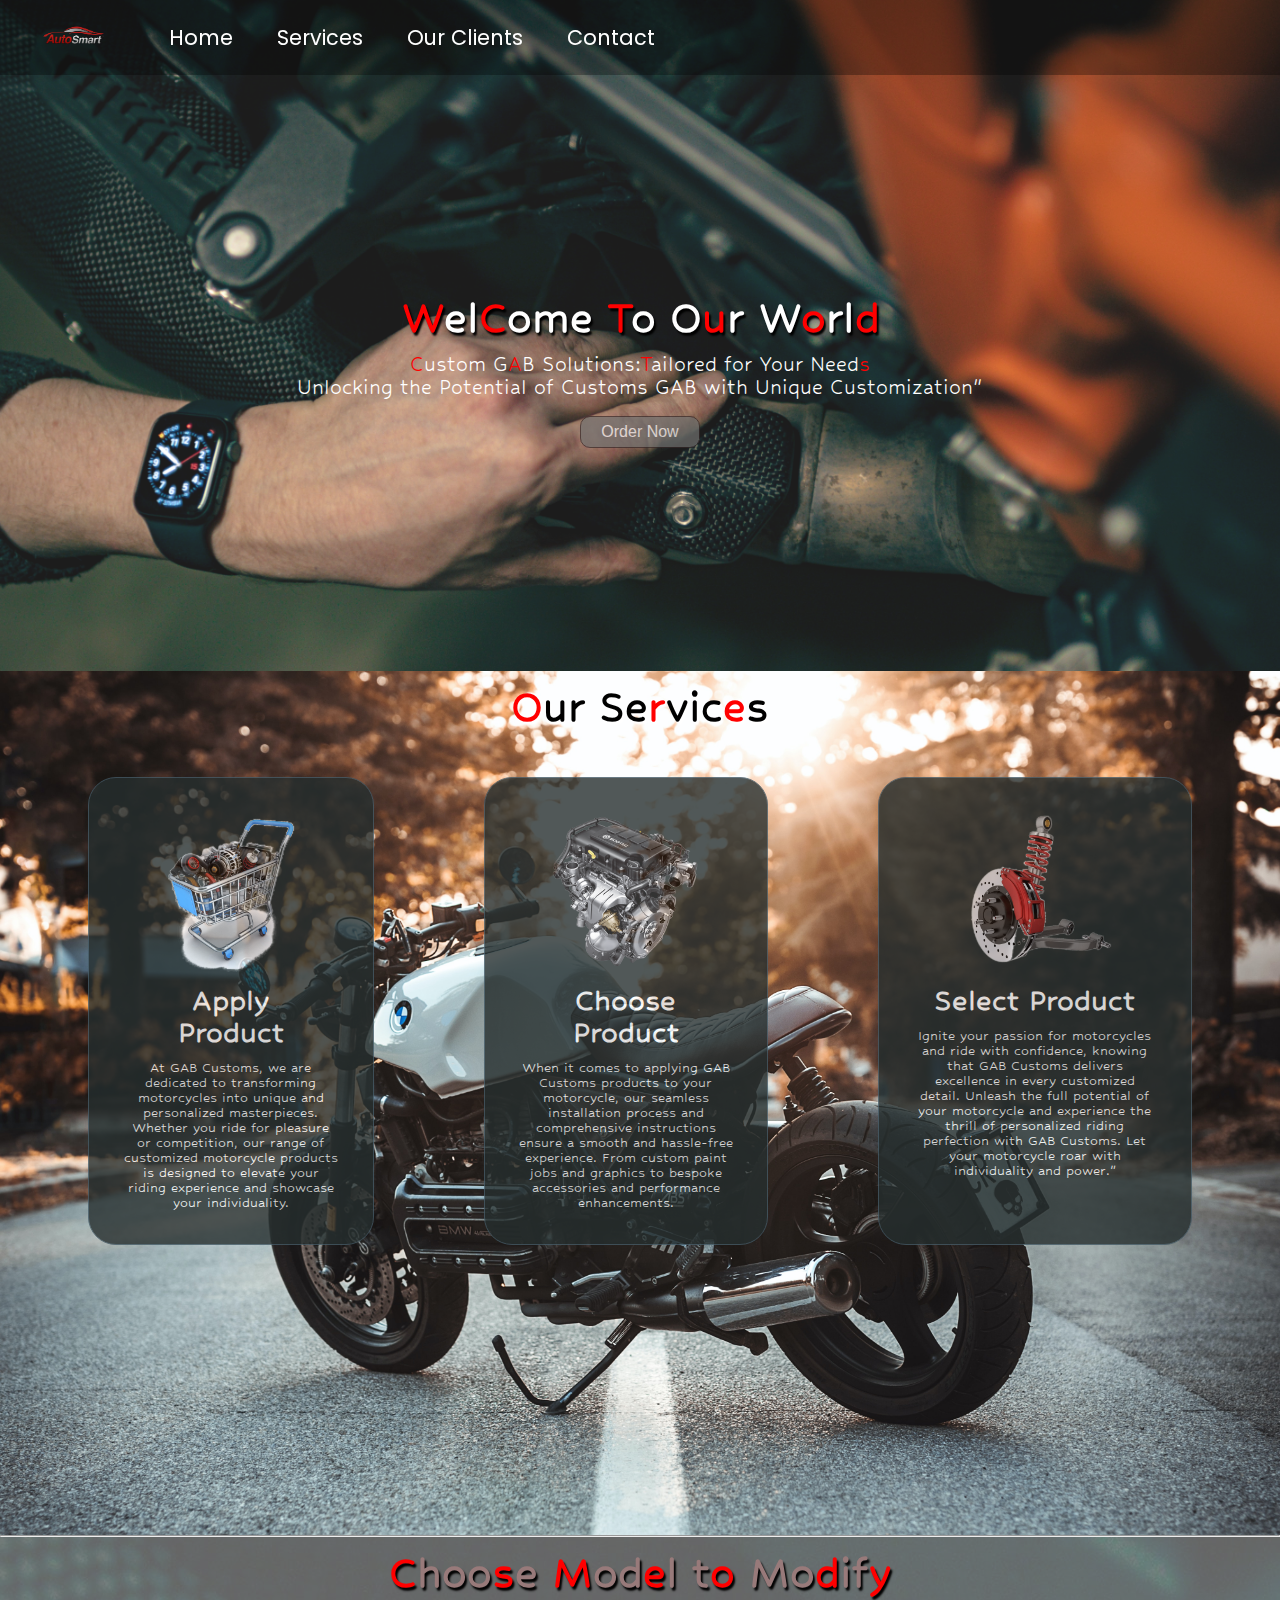
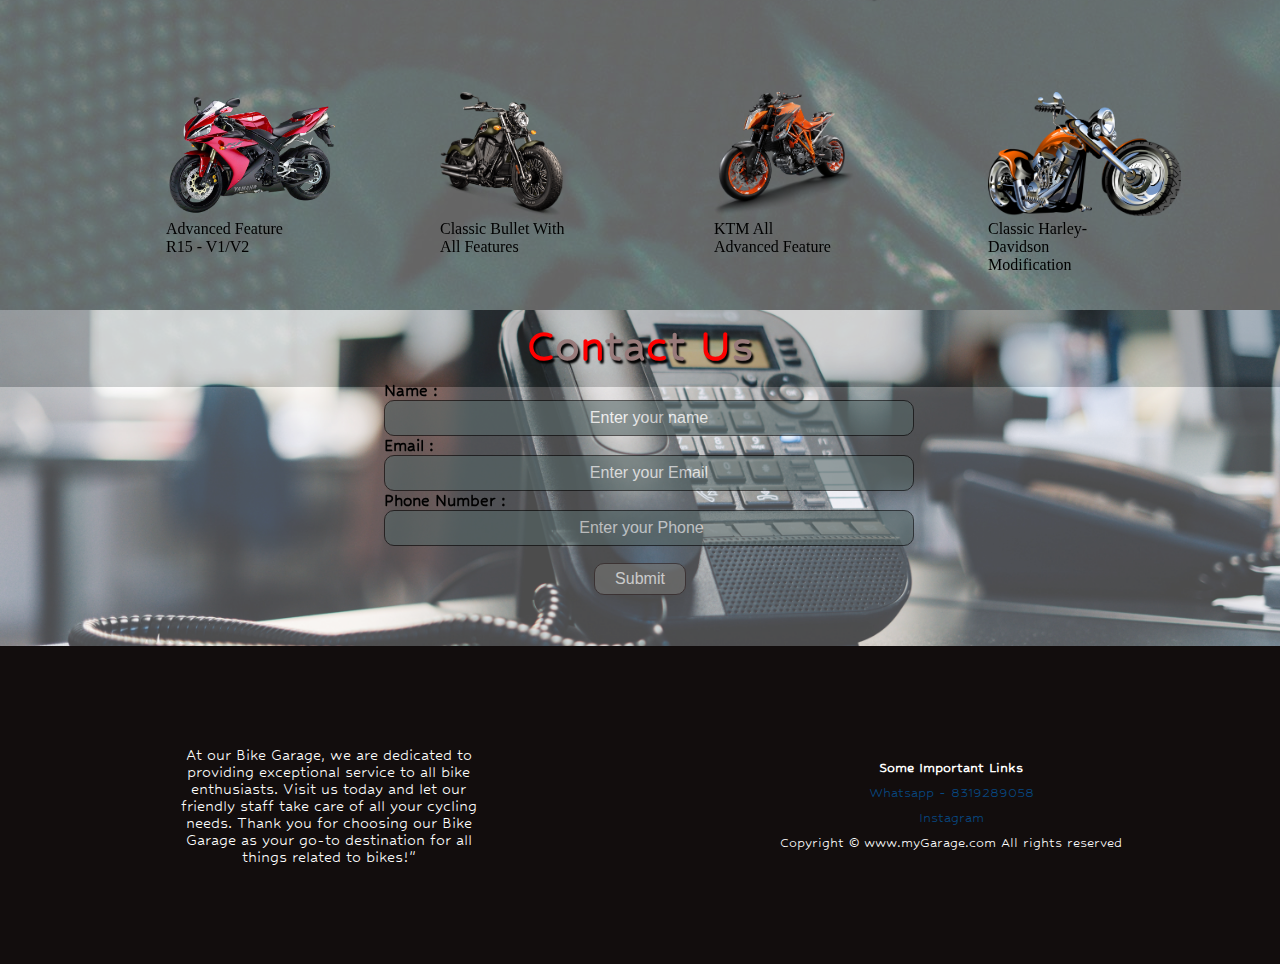
==== index.html @ b4cd7e9a "intial commit" ====
<!DOCTYPE html>
<html lang="en">
  <head>
    <meta charset="UTF-8" />
    <meta name="viewport" content="width=device-width, initial-scale=1.0" />
    <title>GAB CUSTOM SERVICE</title>
    <link rel="stylesheet" href="style.css" />
    <link rel="preconnect" href="https://fonts.googleapis.com" />
    <link rel="preconnect" href="https://fonts.gstatic.com" crossorigin />
    <link rel="stylesheet" media="screen and (max-width: 1170px)" href="./phone.css">
    <link
      href="https://fonts.googleapis.com/css2?family=Hubballi&family=Poppins:wght@100&display=swap"
      rel="stylesheet"
    />
    <link rel="stylesheet" href="https://cdnjs.cloudflare.com/ajax/libs/font-awesome/5.15.3/css/all.min.css" integrity="sha384-...some-hash-value-here..." crossorigin="anonymous">

  </head>
  <body>
    <nav id="navbar">
      <div id="logo">
        <img src="./autosmart.png " alt="mygarage.com" />
      </div>

      <ul>
        <li class="item"><a href="#home">Home</a></li>
        <li class="item"><a href="#services-container">Services</a></li>
        <li class="item"><a href="#client-section"> Our Clients</a></li>
        <li class="item"><a href="#contact">Contact</a></li>
      </ul>
    </nav>
    <section id="home">
      <h1 class="h-primary" id="welcomeworld"><span>W</span>el<span>C</span>ome <span>T</span>o O<span>u</span>r W<span>o</span>rl<span>d</span></h1>
      <p>
        <span>C</span>ustom G<span>A</span>B Solutions:<span>T</span>ailored for Your Need<span>s</span>
      </p>
      <p>Unlocking the Potential of Customs GAB with Unique Customization"</p>
      <button class="btn">Order Now</button>
    </section>

    <section id="services-container">
      <h1 class="h-primary center" id="ourservices"><span>O</span>ur Se<span>r</span>vic<span>e</span>s</h1>
      <div id="services">
        <div class="box">
          <img src="./image/part5.png" alt="" />
          <h2 class="h-secondary center">Apply Product</h2>
          <p class="center">
            At GAB Customs, we are dedicated to transforming motorcycles into unique and personalized masterpieces. Whether you ride for pleasure or competition, our range of customized motorcycle products is designed to elevate your riding experience and showcase your individuality.
          </p>
        </div>
        <div class="box">
          <img src="./image/part2.png" alt="" />
          <h2 class="h-secondary center">Choose Product</h2>
          <p class="center">
            When it comes to applying GAB Customs products to your motorcycle, our seamless installation process and comprehensive instructions ensure a smooth and hassle-free experience. From custom paint jobs and graphics to bespoke accessories and performance enhancements.
          </p>
        </div>
        <div class="box">
          <img src="./image/part3.png" alt="" />
          <h2 class="h-secondary center">Select Product</h2>
          <p class="center">
            Ignite your passion for motorcycles and ride with confidence, knowing that GAB Customs delivers excellence in every customized detail. Unleash the full potential of your motorcycle and experience the thrill of personalized riding perfection with GAB Customs. Let your motorcycle roar with individuality and power."
          </p>
        </div>
      </div>
    </section>
    <hr>
    <section id="client-section">
      <div class="video-container">
        <video autoplay loop muted>
          <source src="./video/bgvideo.mp4" type="video/mp4">
        
        </video>
    

      <h1 class="h-primary center" id="ourclient"><span>C</span>hoo<span>s</span>e <span>M</span>od<span>e</span>l t<span>o</span> Mo<span>d</span>if<span>y</span></h1>
      <div id="clients">
        <div class="client-item">
          <img src="./service/yamha.png" alt="" />
          <p class="modelpara"><a href="#">Advanced Feature R15 - V1/V2</a></p>
        </div>
        <div class="client-item">
          <img src="./service/bullet.png" alt="" />
          <p class="modelpara"><a href="#">Classic Bullet With All Features</a></p>
        </div>
        <div class="client-item">
          <img src="./service/ktm.png" alt="" />
          <p class="modelpara"><a href="#">KTM All Advanced Feature</a></p>
        </div>
        <div class="client-item">
          <img src="./service/classiccut.png" alt="" />
          <p class="modelpara"><a href="#">Classic Harley-Davidson Modification</a></p>
        </div>
        
      </div>
    </div>
    </section>


    <!-- <div class="slider">
      <h1></h1>
      <div class="slides">
        <img src="./bg1.jpg" alt="Slide 1">
        <img src="./bg2.jpg" alt="Slide 2">
        <img src="./image/bmwbike.jpg" alt="Slide 3">
        <img src="./image/scooter.jpg" alt="Slide 4">
      </div>
    </div> -->






    <section id="contact">
       <h1 class="h-primary center" id="contactus"><span>C</span>o<span>n</span>ta<span>c</span>t <span>U</span>s</h1>
       <div id="contact-box">
         <form action="">
            <div class="form-group">
               <label for="name">Name :</label>
               <input type="text" name="name" id="name" placeholder="Enter your name">
            </div>
            <div class="form-group">
               <label for="eamil">Email :</label>
               <input type="email" name="name" id="email" placeholder="Enter your Email">
            </div>
            <div class="form-group">
               <label for="phone">Phone Number :</label>
               <input type="number" name="name" id="phone" placeholder="Enter your Phone">
            </div>
            <div class="form-group">
               <label for="message>Name :</label>
               <textarea name="message" id="message" cols="30" rows="10"></textarea>
            </div>
            <div id="submitbtn">
              <button class="btn">Submit</button>
            </div>
         </form>

       </div>
    </section>

    <footer>
      
        <div id="footer-1">
          <div>
            <p>At our Bike Garage, we are dedicated to providing exceptional service to all bike enthusiasts. 

              Visit us today and let our friendly staff take care of all your cycling needs. Thank you for choosing our Bike Garage as your go-to destination for all things related to bikes!"</p>
          </div>
        </div>
        <div id="footer-2">
          <div>
            <h4>Some Important Links</h4>
          <p class="footerlinks"><a href="http://wa.me/+‪918319289058">Whatsapp - 8319289058 </a></p>
          <p class="footerlinks"><a href="https://instagram.com/gab_customs?igshid=MzRlODBiNWFlZA==">Instagram</a></p>
           Copyright &copy; www.myGarage.com All rights reserved
          </div>
        </div>
       
       
      
    </footer>
  </body>
</html>
---- style.css ----
/* Css Reset */
*{
    padding: 0%;
    margin: 0%;
    /* box-sizing: border-box; */
}
html{
    scroll-behavior: smooth;
}


/* Css Variable */
:root{
    --navbar-height:59px;
}

/* navigation bar */

#navbar{
    display: flex;
    align-items: center;
    position: relative;
    top: 0%;
    position: sticky;
}

#navbar::before{
    content: "";
    background-color: black;
    position: absolute;
    height: 100%;
    width: 100%;
    z-index: -1;
    opacity: 0.3;
    top: 0px;
    left: 0px;

}

/*  navigation bar logo and image */
#logo{
    margin: 10px 34px;

}
#logo img{
    margin: 3px 6px;
    height: 45px;
    
}


/*  navigation bar list styling */
#navbar ul{
    display: flex;
font-family: 'Poppins', sans-serif;

}

#navbar ul li{
    
   list-style-type: none;
    font-size: 1.3rem;
    
}

#navbar ul li a{
    display: block;
    padding: 3px 22px;
    border-radius: 20px; 
    color: white;
    text-decoration: none;
    transition: all 0.9s ease-in 0.1s;
}

#navbar ul li a:hover{
     
    
    font-weight: 400;
    background-color: rgb(77, 121, 121);
    /* text-decoration: underline; */
    color: rgb(255, 253, 253);
}

/* Home Section */

#home{
    display: flex;
    flex-direction: column;
    padding: 3px 200px;
    justify-content: center;
    align-items: center;
    height: 590px;
}

#home::before{
    content: "";
    background: url('./bg1.jpg') no-repeat center center/cover;
    /* background: center center;
    background: no-repeat;
    background-size: cover; */
    top: 0px;
    left: 0px;
    position: absolute;
    height: 100%;
    width: 100%;
    z-index: -1;
    opacity: 0.89;
}

#home h1{
    color: white;
    text-align: center;
    font-family: 'Hubballi', cursive;
}
#home p{
    color: white;
    text-align: center;
    font-size: 1.5rem;
    font-family: 'Hubballi', cursive;


}
/* Services Section */
#services-container{
    background: url('./image/bmwbike.jpg') no-repeat center center/cover ;
    /* height: 698px; */
    height: 864px;
    background-color: aqua;
    /* opacity: 0.9; */
}


#services{
    margin: 33px;
    display: flex;
    /* border: 2px solid red; */
    /* justify-content: center;
    align-items: center; */
    
}
#services .box{
    padding: 34px;
    margin: 2px 55px;
    border-radius: 28px;
    /* border: 2px solid red; */
    background-color: rgb(38, 47, 47);
    opacity: 0.8;
    margin-bottom: 30px;
    transition: all 0.4s ease 0.1s;
    border: 1px solid rgb(69, 90, 102);
    
}
#services .box:hover{
    box-shadow: 6px 7px 6px 4px rgb(0, 0, 0);
    /* transform: scale(0.3); */
   transform: translateX(2px);
    /* background-color: rgb(77, 121, 121); */
   
}
#services .box img{
    height: 160px;
    margin: auto;
    display: block;
}
#service .box p{
    
    font-family: 'Hubballi', cursive;

}
#ourservices{
    text-shadow: 2px 3px 2px white;
    color: black;
}
#ourclient{
    text-shadow: 2px 3px 2px rgb(0, 0, 0);
    color: rgb(152, 122, 122);
}
#contactus{
    text-shadow: 2px 3px 2px rgb(0, 0, 0);
    color: rgb(152, 122, 122);
}
#welcomeworld{
    text-shadow: 2px 3px 2px rgb(0, 0, 0);
    color: black;

}


#services{}
#services{}


/* Client Section */
#clients{
    display: flex;
    justify-content: center;
    align-items: center;
    /* border: 2px solid yellow; */
    height: 284px;
    
} 
.client-item{
    /* border: 2px solid black; */
    padding: 34px;
    width: 126px;
    height: 116px;
    margin: 40px;
}

#client-section{
    /* border: 2px solid red; */
    /* position: relative; */
    /* height: 344px; */

}
#client-section::before{
   content: "";
   position: absolute;
   background: url('./bg1.jpg');
   width: 100%;
   height: 50%;
   z-index: -1;
   opacity: 0.6;


}
#clients img{
    height: 124px;

}
/* Contact Section */

#contact{
position: relative;
}
#contact::before{
    content: "";
    position: absolute;
    width: 100%;
    height: 100%;
    z-index: -1;
    opacity: 0.7;
    background: url('./contactus.jpg') no-repeat center center/cover ;
}
#contact-box{
    display: flex;
    justify-content: center;
    align-items: center;
    padding-bottom: 34px;
}

#contact-box input,
#contact-box textarea{
    width: 100%;
    padding: 0.5rem;
    border-radius: 10px;
    font-size: 1rem;

}

#contact-box form{
    width: 40%;

}
#contact-box label{
  
   font-size: 1.2rem; 
   font-family: 'Hubballi', cursive;
    
}
.form-group input{
    color: rgb(21, 0, 0);
    border: 1px solid black;
    text-align: center;
    background-color: rgb(85, 102, 102);
    opacity: 0.6;

}
.form-group input:hover{
    background-color: rgb(63, 78, 78);


}
.form-group input::placeholder{
    color: white;

}
.form-group label{
    font-weight: 900;

}





/* Utility Classes */
.h-primary{
    font-family: 'Hubballi', cursive;
    font-size: 3.1rem;
    padding: 12px;
    
}
.h-secondary{
    font-family: 'Hubballi', cursive;
    font-size: 2.1rem;
    padding: 12px;
}

.btn{
    padding: 6px 20px;
    border: 1px solid rgb(54, 40, 40);
    background-color:rgb(113, 113, 112);
    color: white;
    margin: 17px ;
    font-size: 1rem;
    border-radius: 10px;
    cursor: pointer;
   transition: all 0.5s ease-in 0.1s; 
   opacity: 0.7; 
}

.btn:hover{
    border: 1px dotted orangered;
    background-color: rgb(77, 121, 121);


}
#submitbtn{
    display: flex;
    justify-content: center;
    align-items: center;
}
.center{
    color: white;
    text-align: center;
    font-family: 'Hubballi', cursive;
}
span{
    color: red;
}


/* Model paragraph */
.modelpara a{
    text-decoration: none;
    color: rgb(0, 0, 0);

}
.modelpara a:hover{
    color: rgb(120, 42, 0);
    text-decoration: underline;

}
.modelpara a:visited{
    /* color: blue; */
}

/* footer links */
.footerlinks a{
    text-decoration: none;
    color: rgb(7, 72, 129);

}
.footerlinks a:hover{
    color: rgb(139, 123, 114);
    text-decoration: underline;

}
/* footers */
footer{
    display: flex;
    /* align-items: center; */
    justify-content: center;
    height: 300px;
    background: rgb(18, 13, 13);
    color: white;
    padding: 9px 20px;
}
#footer-1{
    height: 100px;
    /* border: 2px solid snow; */
    width: 50%;
    height: 300px;
    display: flex;
    justify-content: center;
    align-items: center;
    margin-right: 5px;
    /* border: 2px solid red; */

}

#footer-1 div{
    /* height: 100px;  */
    width: 50%;
    /* border: 2px solid red; */
}


#footer-1 div p{
    font-size: large;
    text-align: center;  
    font-family: 'Hubballi', cursive;
}
#footer-2{
    display: flex;
    justify-content: center;
   align-items: center;
    height: 300px;
    /* border: 2px solid white; */
    width: 50%;
    text-align: center;
    font-family: 'Hubballi', cursive;
    
}
#footer-2 div p{
    margin: 10px;
    
    
}

/* video */

.video-container {
    position: relative;
    width: 100%;
    height: 373px; /* Adjust the height as needed */
    overflow: hidden;
  }
  
  .video-container video {
    opacity: 0.6;
    position: absolute;
    top: 0;
    left: 0;
    width: 100%;
    height: 373px;
    object-fit: cover;
  }
  
  .video-container #clients {
    position: relative;
    z-index: 1;
    /* Add styling for your content */
  }
  


/* Image Slider */

/* .slider {
    width: 100%;
    height: 100vh;
    overflow: hidden;
  }
  
  .slides {
    display: flex;
    width: fit-content;
    animation: slide-animation 20s infinite linear;
  }
  
  .slides img {
    width: 100%;
    height: 100%;
    object-fit: cover;
  }
  
  @keyframes slide-animation {
    0% { transform: translateX(0); }
    100% { transform: translateX(-100%); } */
    /* 40% { transform: translateX(-200%); }
    60% { transform: translateX(-300%); }
    80% { transform: translateX(-400%); }
    100% { transform: translateX(0); } */
  /* } */
---- phone.css ----
/* Navigation */
#navbar{
    width: 100%;
    flex-direction: column;
}

#navbar ul li{
    font-size: 12px;
   padding: 0px 7px;   
   padding-bottom: 8px;
}


/* Home Section */
#home{
    padding: 3px 68px;
    height: 288px;
    

}
#home p{
    font-size: 13px
}
#home::before{
    height: 400px;
    width: 100%;
    

}


/* Service Section */
#services-container{
    width: 100%;

}
#services{
    /* flex-direction: column;
    margin: 70px;
    flex-wrap: wrap; */
    width: 115%px;
    /* width: 344px; */
    height: 203px;
    /* flex-direction: column; */
    /* margin: 24px; */
    flex-wrap: wrap;

}
#services .box{
    
   
    height: 118%;
    width: 115%;
    padding: 0px;
    margin: -2px 0px;
    margin-bottom: 15px;
}
#services .box img{
    height: 75px;

}

/* Client  Section */
#clients{
    /* width: 397px;   */
 
  display: flex; 
 justify-content: center;
 align-items: center;
 flex-wrap: wrap;
}

#client-section{
    flex-wrap: wrap;
    justify-content: center;
    align-items: center;
    display: flex;
    /* border: 2px solid red; */
    /* position: relative; */
    /* height: 344px; */
}

.client-item{
    /* border: 2px solid black; */
    /* padding: 8px; */
     /* width: 177px;
    height: 121px;  */
    margin: -19px;

}
#client-section::before{
    height: 63%;
}
/* #client-section{
    height: 595px;
} */
#clients img{
width: 70px;
padding: 6px;
height: auto;
}


/* Contact us section */

#contact-box form{
    width: 80%;
}
/*  Footer*/

footer{
    flex-direction: column;
    flex-wrap: wrap;
    /* margin: 70px; */
}
 #footer-1 div{
   display: flex;
   justify-content: center;
   align-items: center  ;
    width: 194px;
    /* margin: 10px; */
    /* text-align: center; */
    height: 260px;
}
#footer-1 div p{
   
 text-align: center;
}


/* Utility class */

.h-primary{
    font-size: 26px;
}
.btn{
    font-size: 13px;
    padding: 4px 8px;
}
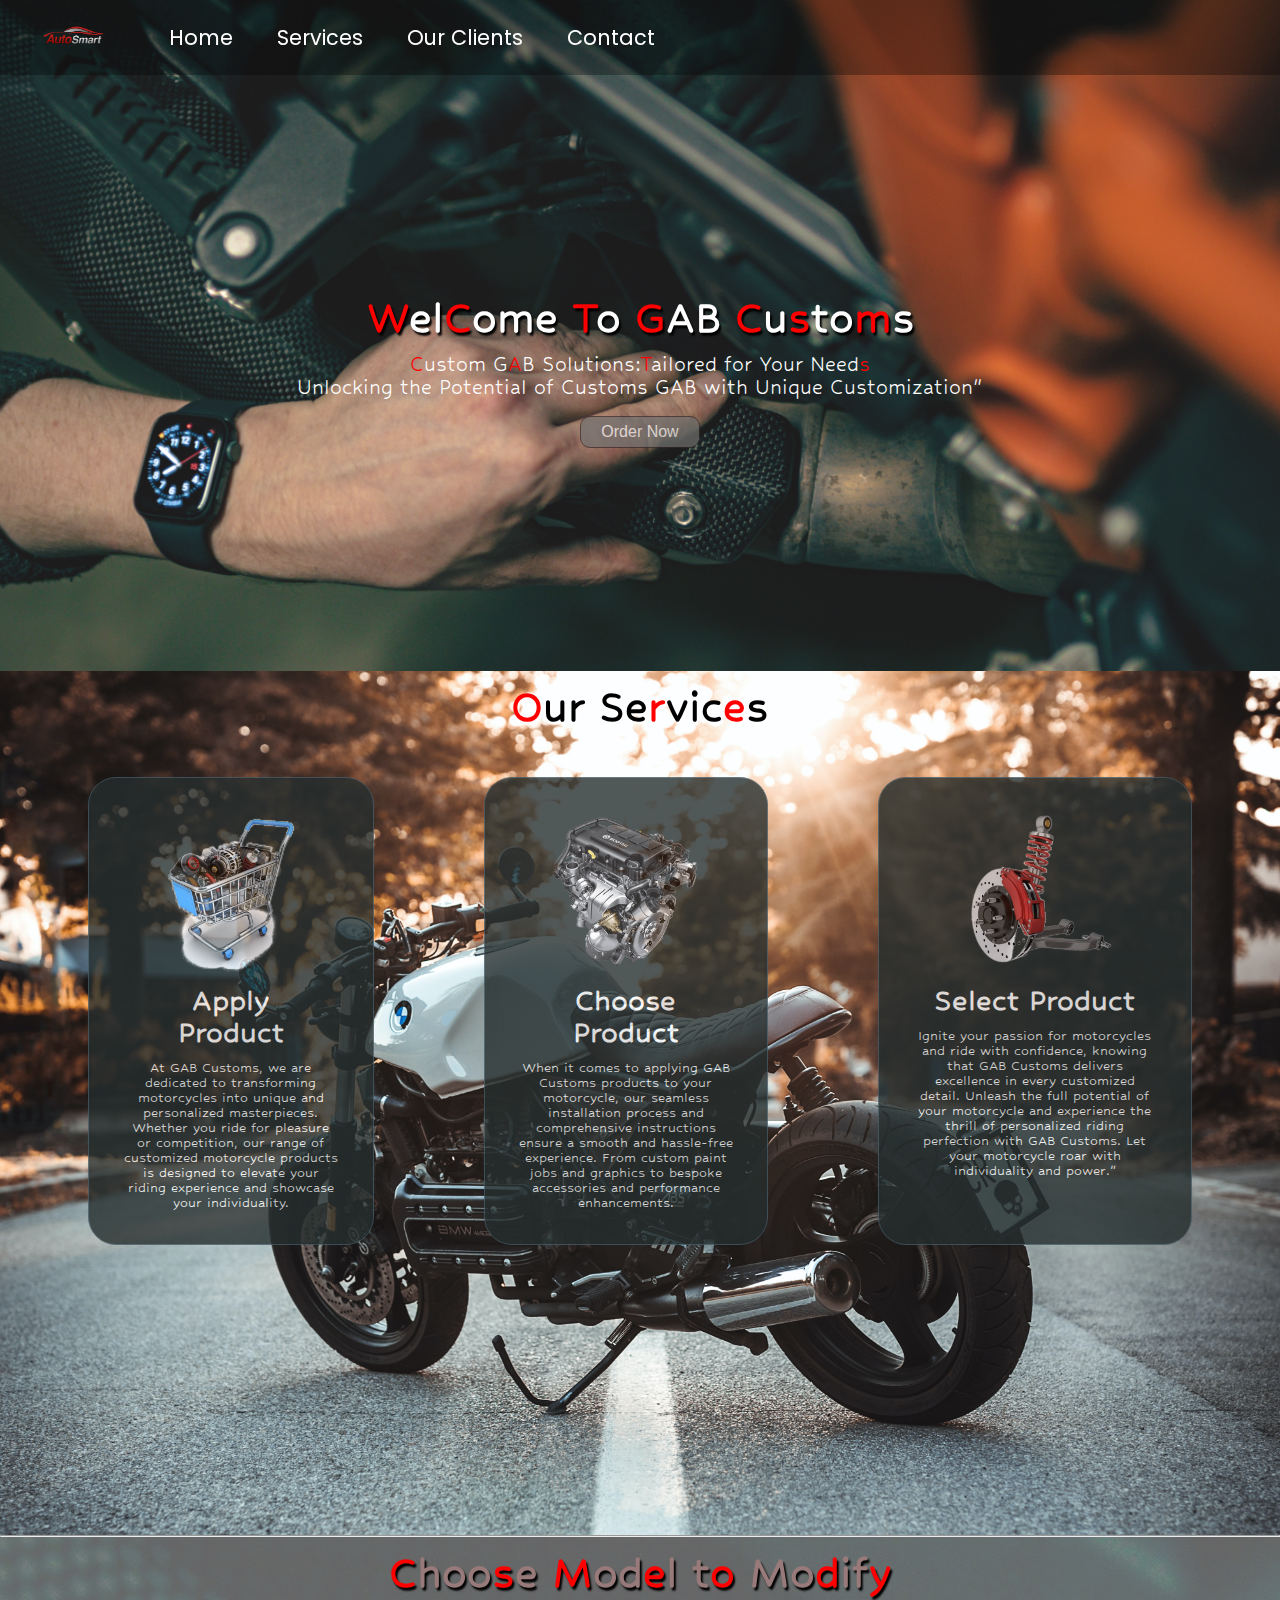
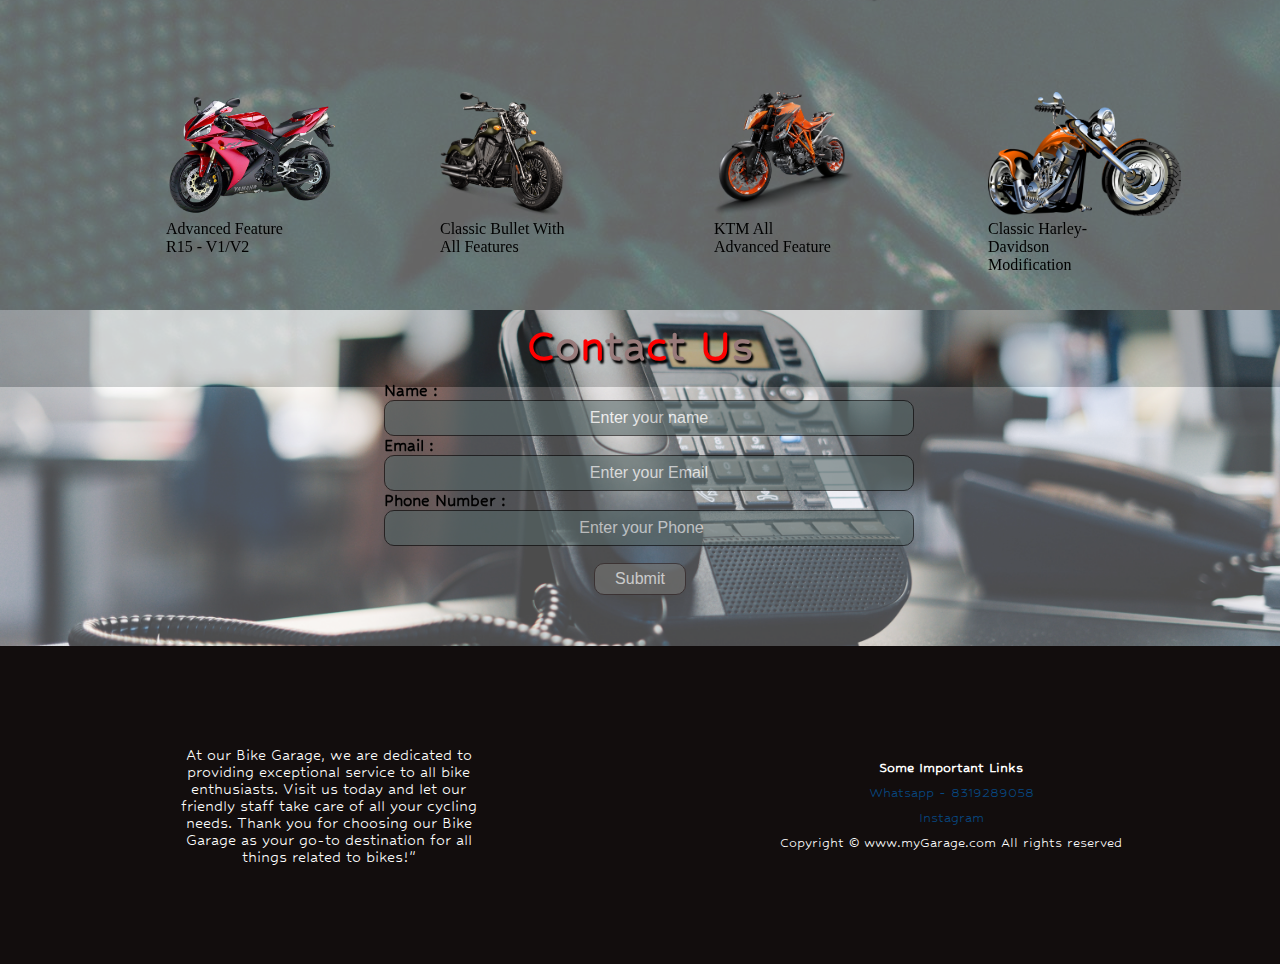
==== commit 9de86e6b: "added a good resolution video and modifie the heading" ====
--- a/index.html
+++ b/index.html
@@ -29,7 +29,7 @@
       </ul>
     </nav>
     <section id="home">
-      <h1 class="h-primary" id="welcomeworld"><span>W</span>el<span>C</span>ome <span>T</span>o O<span>u</span>r W<span>o</span>rl<span>d</span></h1>
+      <h1 class="h-primary" id="welcomeworld"><span>W</span>el<span>C</span>ome <span>T</span>o <span>G</span>AB <span>C</span>u<span>s</span>to<span>m</span>s</h1>
       <p>
         <span>C</span>ustom G<span>A</span>B Solutions:<span>T</span>ailored for Your Need<span>s</span>
       </p>
@@ -67,7 +67,7 @@
     <section id="client-section">
       <div class="video-container">
         <video autoplay loop muted>
-          <source src="./video/bgvideo.mp4" type="video/mp4">
+          <source src="./video/bg1080.mp4" type="video/mp4">
         
         </video>
     
